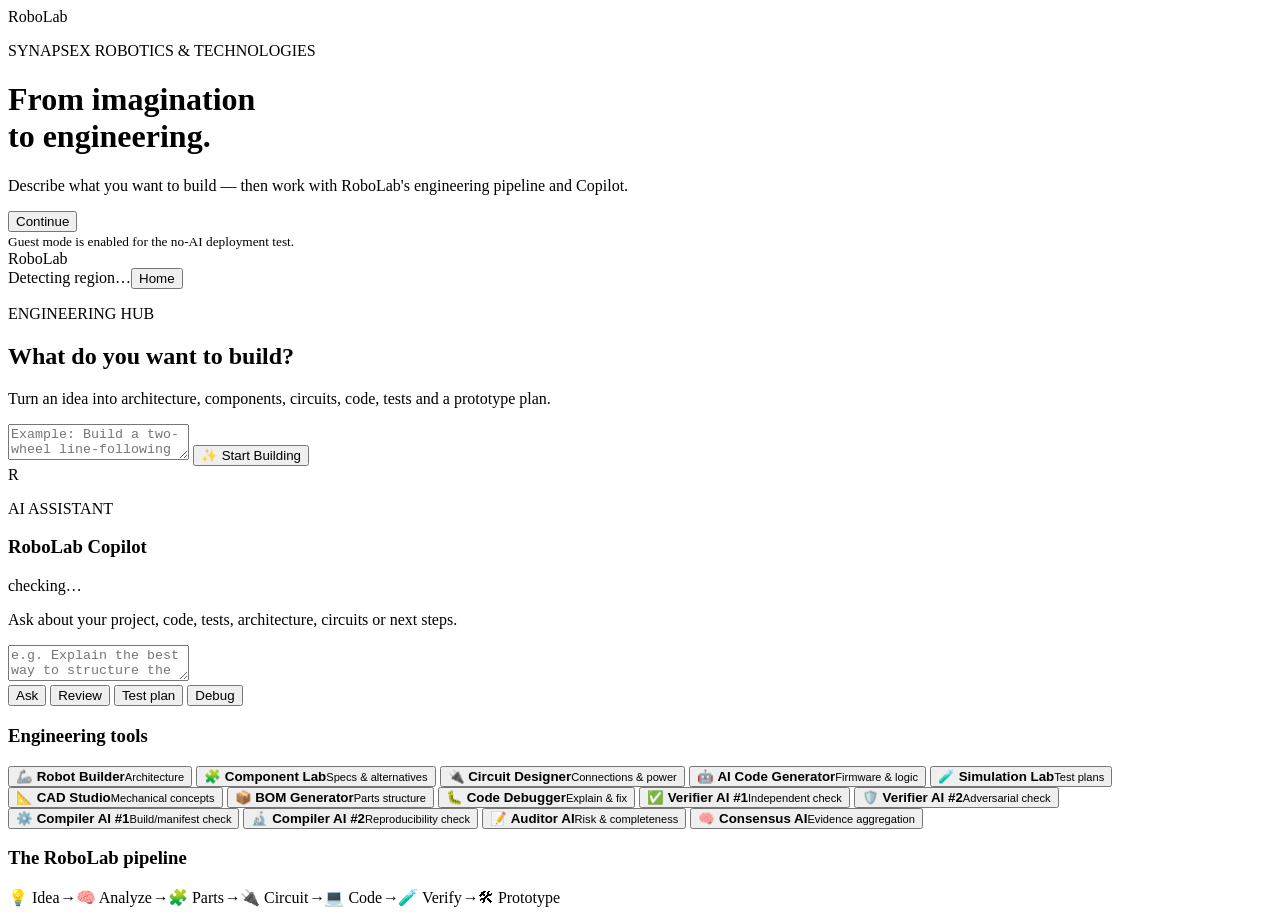
==== web/static/index.html @ 59de8531 "Initial commit" ====
<!doctype html>
<html lang="en">
<head>
<meta charset="utf-8">
<meta name="viewport" content="width=device-width,initial-scale=1">
<title>RoboLab — Engineering AI Workspace</title>
<link rel="stylesheet" href="/static/style.css">
</head>
<body>
<div id="auth" class="screen">
  <div class="brand">Robo<span>Lab</span></div>
  <p class="eyebrow">SYNAPSEX ROBOTICS & TECHNOLOGIES</p>
  <h1>From imagination<br>to engineering.</h1>
  <p class="muted">Describe what you want to build — then work with RoboLab's engineering pipeline and Copilot.</p>
  <div class="auth-buttons">
    <button class="primary" onclick="enterApp('Guest')">Continue</button>
  </div>
  <small>Guest mode is enabled for the no-AI deployment test.</small>
</div>

<div id="app" class="hidden">
<header>
  <div class="brand">Robo<span>Lab</span></div>
  <div class="top-actions"><span id="region">Detecting region…</span><button onclick="showHome()">Home</button></div>
</header>
<main>
<section class="hero">
  <div>
    <p class="eyebrow">ENGINEERING HUB</p>
    <h2>What do you want to build?</h2>
    <p class="muted">Turn an idea into architecture, components, circuits, code, tests and a prototype plan.</p>
    <textarea id="idea" placeholder="Example: Build a two-wheel line-following robot with two IR sensors and an Arduino."></textarea>
    <button class="primary big" onclick="analyze()">✨ Start Building</button>
  </div>
  <div class="orb"><div>R</div></div>
</section>

<section class="workspace-grid">
  <section id="result" class="result hidden"></section>
  <aside class="copilot">
    <div class="copilot-head"><div><p class="eyebrow">AI ASSISTANT</p><h3>RoboLab Copilot</h3></div><span id="copilot-status">checking…</span></div>
    <p class="muted">Ask about your project, code, tests, architecture, circuits or next steps.</p>
    <textarea id="copilot-input" placeholder="e.g. Explain the best way to structure the motor controller and tests."></textarea>
    <div class="copilot-actions">
      <button onclick="copilotAsk('chat')">Ask</button>
      <button onclick="copilotAsk('review')">Review</button>
      <button onclick="copilotAsk('test')">Test plan</button>
      <button onclick="copilotAsk('debug')">Debug</button>
    </div>
    <div id="copilot-result" class="copilot-result"></div>
  </aside>
</section>

<section class="tools">
<h3>Engineering tools</h3>
<div class="grid">
  <button onclick="runStage('architect')">🦾 <b>Robot Builder</b><small>Architecture</small></button>
  <button onclick="runStage('component')">🧩 <b>Component Lab</b><small>Specs & alternatives</small></button>
  <button onclick="runStage('circuit')">🔌 <b>Circuit Designer</b><small>Connections & power</small></button>
  <button onclick="runStage('code')">🤖 <b>AI Code Generator</b><small>Firmware & logic</small></button>
  <button onclick="runStage('simulation')">🧪 <b>Simulation Lab</b><small>Test plans</small></button>
  <button onclick="runStage('cad')">📐 <b>CAD Studio</b><small>Mechanical concepts</small></button>
  <button onclick="runStage('bom')">📦 <b>BOM Generator</b><small>Parts structure</small></button>
  <button onclick="runStage('debug')">🐛 <b>Code Debugger</b><small>Explain & fix</small></button>
  <button onclick="runStage('verifier_1')">✅ <b>Verifier AI #1</b><small>Independent check</small></button>
  <button onclick="runStage('verifier_2')">🛡️ <b>Verifier AI #2</b><small>Adversarial check</small></button>
  <button onclick="runStage('compiler_1')">⚙️ <b>Compiler AI #1</b><small>Build/manifest check</small></button>
  <button onclick="runStage('compiler_2')">🔬 <b>Compiler AI #2</b><small>Reproducibility check</small></button>
  <button onclick="runStage('audit')">📝 <b>Auditor AI</b><small>Risk & completeness</small></button>
  <button onclick="runStage('consensus')">🧠 <b>Consensus AI</b><small>Evidence aggregation</small></button>
</div>
</section>

<section class="pipeline">
<h3>The RoboLab pipeline</h3>
<div><span>💡 Idea</span><i>→</i><span>🧠 Analyze</span><i>→</i><span>🧩 Parts</span><i>→</i><span>🔌 Circuit</span><i>→</i><span>💻 Code</span><i>→</i><span>🧪 Verify</span><i>→</i><span>🛠 Prototype</span></div>
</section>
</main>
</div>
<script src="/static/app.js"></script>
</body>
</html>
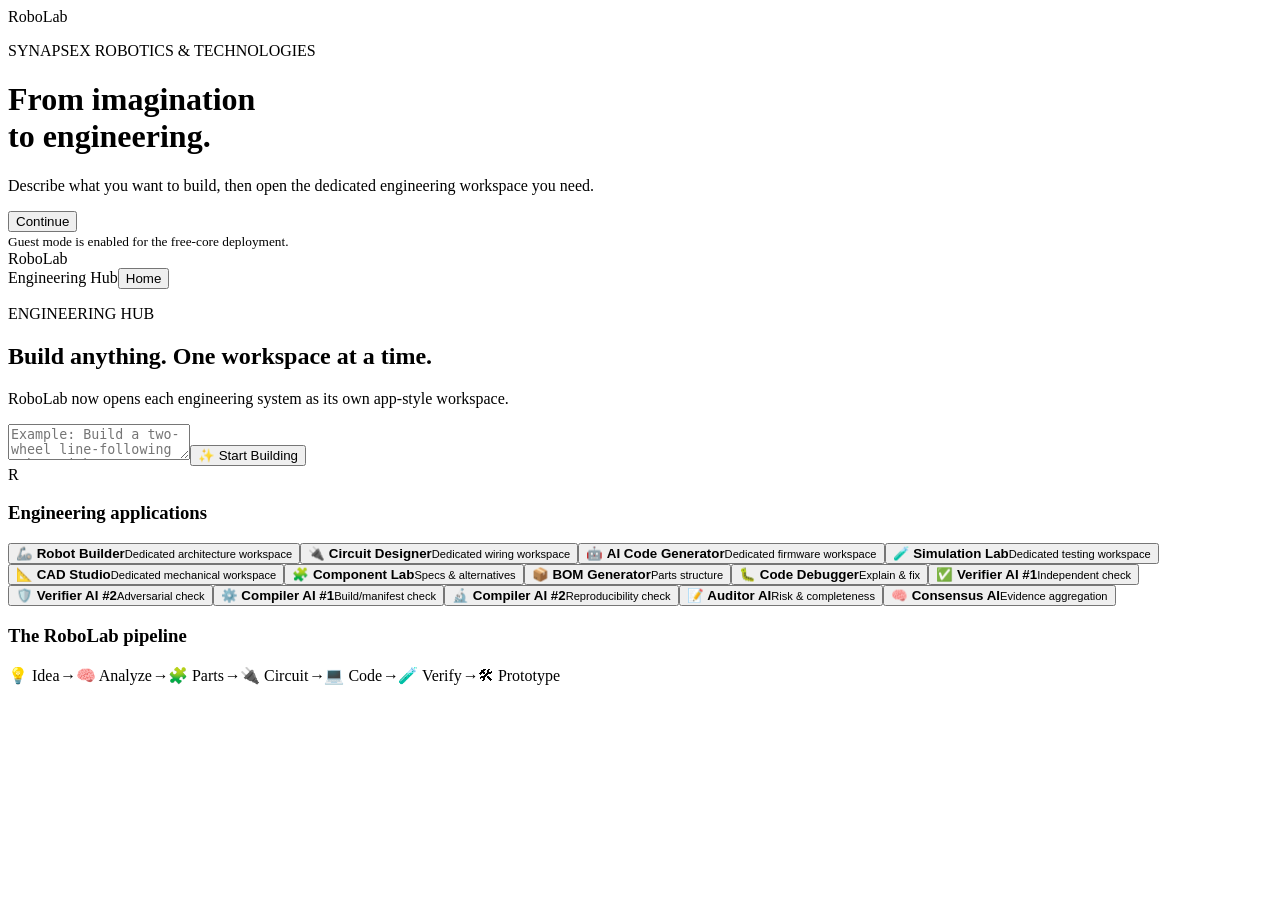
==== commit 71c8acf9: "Convert RoboLab tools to dedicated app-style workspaces" ====
--- a/web/static/index.html
+++ b/web/static/index.html
@@ -1,82 +1 @@
-<!doctype html>
-<html lang="en">
-<head>
-<meta charset="utf-8">
-<meta name="viewport" content="width=device-width,initial-scale=1">
-<title>RoboLab — Engineering AI Workspace</title>
-<link rel="stylesheet" href="/static/style.css">
-</head>
-<body>
-<div id="auth" class="screen">
-  <div class="brand">Robo<span>Lab</span></div>
-  <p class="eyebrow">SYNAPSEX ROBOTICS & TECHNOLOGIES</p>
-  <h1>From imagination<br>to engineering.</h1>
-  <p class="muted">Describe what you want to build — then work with RoboLab's engineering pipeline and Copilot.</p>
-  <div class="auth-buttons">
-    <button class="primary" onclick="enterApp('Guest')">Continue</button>
-  </div>
-  <small>Guest mode is enabled for the no-AI deployment test.</small>
-</div>
-
-<div id="app" class="hidden">
-<header>
-  <div class="brand">Robo<span>Lab</span></div>
-  <div class="top-actions"><span id="region">Detecting region…</span><button onclick="showHome()">Home</button></div>
-</header>
-<main>
-<section class="hero">
-  <div>
-    <p class="eyebrow">ENGINEERING HUB</p>
-    <h2>What do you want to build?</h2>
-    <p class="muted">Turn an idea into architecture, components, circuits, code, tests and a prototype plan.</p>
-    <textarea id="idea" placeholder="Example: Build a two-wheel line-following robot with two IR sensors and an Arduino."></textarea>
-    <button class="primary big" onclick="analyze()">✨ Start Building</button>
-  </div>
-  <div class="orb"><div>R</div></div>
-</section>
-
-<section class="workspace-grid">
-  <section id="result" class="result hidden"></section>
-  <aside class="copilot">
-    <div class="copilot-head"><div><p class="eyebrow">AI ASSISTANT</p><h3>RoboLab Copilot</h3></div><span id="copilot-status">checking…</span></div>
-    <p class="muted">Ask about your project, code, tests, architecture, circuits or next steps.</p>
-    <textarea id="copilot-input" placeholder="e.g. Explain the best way to structure the motor controller and tests."></textarea>
-    <div class="copilot-actions">
-      <button onclick="copilotAsk('chat')">Ask</button>
-      <button onclick="copilotAsk('review')">Review</button>
-      <button onclick="copilotAsk('test')">Test plan</button>
-      <button onclick="copilotAsk('debug')">Debug</button>
-    </div>
-    <div id="copilot-result" class="copilot-result"></div>
-  </aside>
-</section>
-
-<section class="tools">
-<h3>Engineering tools</h3>
-<div class="grid">
-  <button onclick="runStage('architect')">🦾 <b>Robot Builder</b><small>Architecture</small></button>
-  <button onclick="runStage('component')">🧩 <b>Component Lab</b><small>Specs & alternatives</small></button>
-  <button onclick="runStage('circuit')">🔌 <b>Circuit Designer</b><small>Connections & power</small></button>
-  <button onclick="runStage('code')">🤖 <b>AI Code Generator</b><small>Firmware & logic</small></button>
-  <button onclick="runStage('simulation')">🧪 <b>Simulation Lab</b><small>Test plans</small></button>
-  <button onclick="runStage('cad')">📐 <b>CAD Studio</b><small>Mechanical concepts</small></button>
-  <button onclick="runStage('bom')">📦 <b>BOM Generator</b><small>Parts structure</small></button>
-  <button onclick="runStage('debug')">🐛 <b>Code Debugger</b><small>Explain & fix</small></button>
-  <button onclick="runStage('verifier_1')">✅ <b>Verifier AI #1</b><small>Independent check</small></button>
-  <button onclick="runStage('verifier_2')">🛡️ <b>Verifier AI #2</b><small>Adversarial check</small></button>
-  <button onclick="runStage('compiler_1')">⚙️ <b>Compiler AI #1</b><small>Build/manifest check</small></button>
-  <button onclick="runStage('compiler_2')">🔬 <b>Compiler AI #2</b><small>Reproducibility check</small></button>
-  <button onclick="runStage('audit')">📝 <b>Auditor AI</b><small>Risk & completeness</small></button>
-  <button onclick="runStage('consensus')">🧠 <b>Consensus AI</b><small>Evidence aggregation</small></button>
-</div>
-</section>
-
-<section class="pipeline">
-<h3>The RoboLab pipeline</h3>
-<div><span>💡 Idea</span><i>→</i><span>🧠 Analyze</span><i>→</i><span>🧩 Parts</span><i>→</i><span>🔌 Circuit</span><i>→</i><span>💻 Code</span><i>→</i><span>🧪 Verify</span><i>→</i><span>🛠 Prototype</span></div>
-</section>
-</main>
-</div>
-<script src="/static/app.js"></script>
-</body>
-</html>
+<!doctype html><html lang="en"><head><meta charset="utf-8"><meta name="viewport" content="width=device-width,initial-scale=1"><title>RoboLab — Engineering Hub</title><link rel="stylesheet" href="/static/style.css"></head><body><div id="auth" class="screen"><div class="brand">Robo<span>Lab</span></div><p class="eyebrow">SYNAPSEX ROBOTICS & TECHNOLOGIES</p><h1>From imagination<br>to engineering.</h1><p class="muted">Describe what you want to build, then open the dedicated engineering workspace you need.</p><div class="auth-buttons"><button class="primary" onclick="enterApp('Guest')">Continue</button></div><small>Guest mode is enabled for the free-core deployment.</small></div><div id="app" class="hidden"><header><div class="brand">Robo<span>Lab</span></div><div class="top-actions"><span id="region">Engineering Hub</span><button onclick="showHome()">Home</button></div></header><main><section class="hero"><div><p class="eyebrow">ENGINEERING HUB</p><h2>Build anything. One workspace at a time.</h2><p class="muted">RoboLab now opens each engineering system as its own app-style workspace.</p><textarea id="idea" placeholder="Example: Build a two-wheel line-following robot with an Arduino."></textarea><button class="primary big" onclick="analyze()">✨ Start Building</button></div><div class="orb"><div>R</div></div></section><section class="tools"><h3>Engineering applications</h3><div class="grid"><button onclick="location.href='/static/builder.html'">🦾 <b>Robot Builder</b><small>Dedicated architecture workspace</small></button><button onclick="location.href='/static/circuit.html'">🔌 <b>Circuit Designer</b><small>Dedicated wiring workspace</small></button><button onclick="location.href='/static/code.html'">🤖 <b>AI Code Generator</b><small>Dedicated firmware workspace</small></button><button onclick="location.href='/static/simulator.html'">🧪 <b>Simulation Lab</b><small>Dedicated testing workspace</small></button><button onclick="location.href='/static/cad.html'">📐 <b>CAD Studio</b><small>Dedicated mechanical workspace</small></button><button onclick="runStage('component')">🧩 <b>Component Lab</b><small>Specs & alternatives</small></button><button onclick="runStage('bom')">📦 <b>BOM Generator</b><small>Parts structure</small></button><button onclick="runStage('debug')">🐛 <b>Code Debugger</b><small>Explain & fix</small></button><button onclick="runStage('verifier_1')">✅ <b>Verifier AI #1</b><small>Independent check</small></button><button onclick="runStage('verifier_2')">🛡️ <b>Verifier AI #2</b><small>Adversarial check</small></button><button onclick="runStage('compiler_1')">⚙️ <b>Compiler AI #1</b><small>Build/manifest check</small></button><button onclick="runStage('compiler_2')">🔬 <b>Compiler AI #2</b><small>Reproducibility check</small></button><button onclick="runStage('audit')">📝 <b>Auditor AI</b><small>Risk & completeness</small></button><button onclick="runStage('consensus')">🧠 <b>Consensus AI</b><small>Evidence aggregation</small></button></div></section><section class="pipeline"><h3>The RoboLab pipeline</h3><div><span>💡 Idea</span><i>→</i><span>🧠 Analyze</span><i>→</i><span>🧩 Parts</span><i>→</i><span>🔌 Circuit</span><i>→</i><span>💻 Code</span><i>→</i><span>🧪 Verify</span><i>→</i><span>🛠 Prototype</span></div></section></main></div><script src="/static/app.js"></script></body></html>
